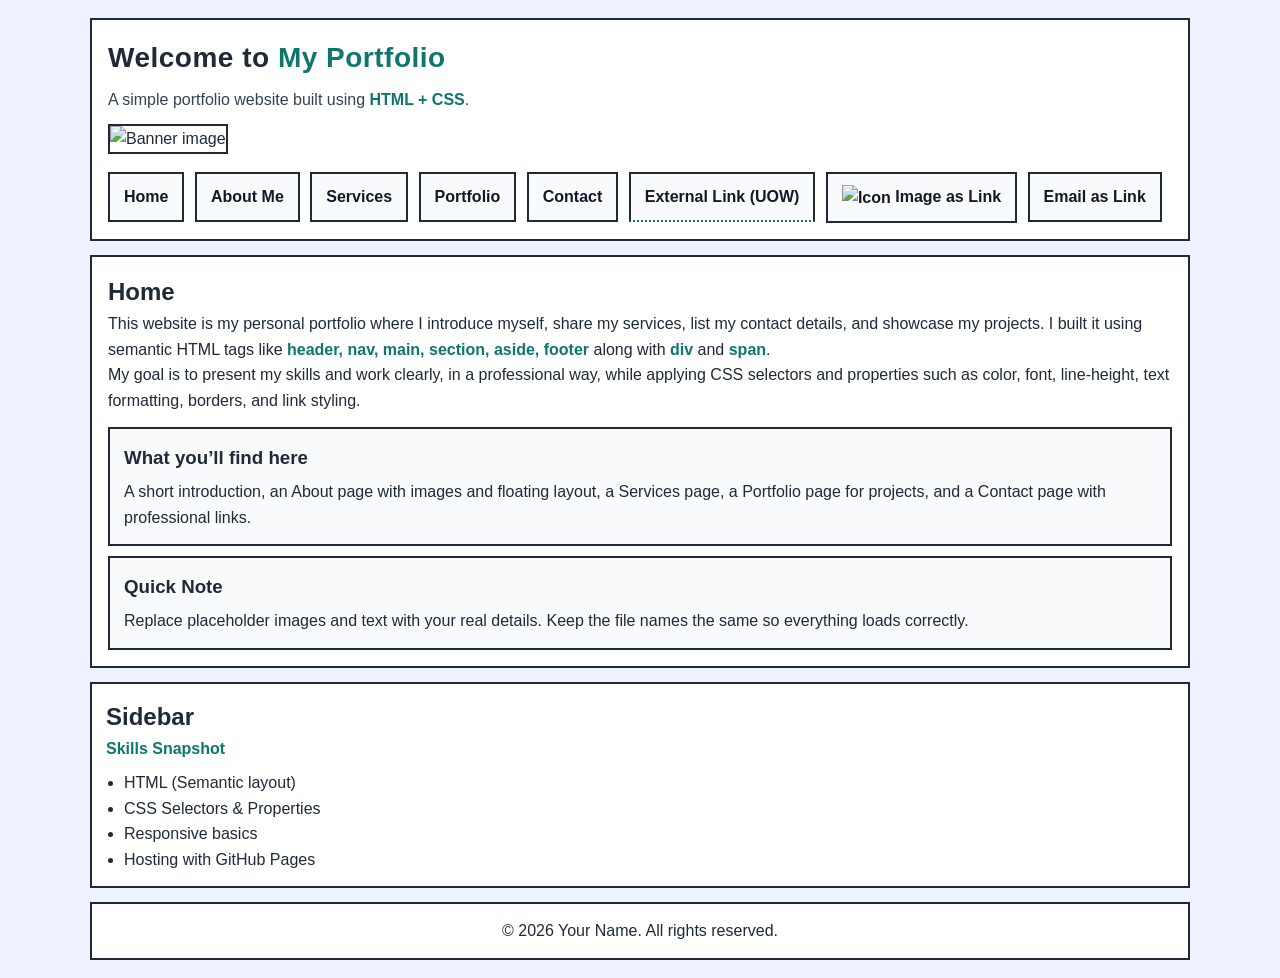
==== index.html @ 61d945f5 "Create initial portfolio website structure This initial commit sets up the basic structure of a port" ====
<!DOCTYPE html>
<html lang="en">
<head>
  <meta charset="UTF-8">
  <meta name="viewport" content="width=device-width, initial-scale=1.0">
  <title>Your Name | Portfolio</title>
  <link rel="stylesheet" href="css/style.css">
</head>
<body>
  <div class="wrapper">
    <header>
      <h1>Welcome to <span class="highlight">My Portfolio</span></h1>
      <p class="tagline">A simple portfolio website built using <span class="highlight">HTML + CSS</span>.</p>
      <img class="banner" src="images/banner.jpg" alt="Banner image">
      <nav aria-label="Main Navigation">
        <a href="index.html">Home</a>
        <a href="about.html">About Me</a>
        <a href="services.html">Services</a>
        <a href="portfolio.html">Portfolio</a>
        <a href="contact.html">Contact</a>
        <a href="https://www.uow.edu.au/" target="_blank">External Link (UOW)</a>
        <a href="contact.html">
          <img src="images/github.png" alt="Icon" style="width:18px;height:18px;vertical-align:middle;">
          Image as Link
        </a>
        <a href="mailto:your.email@example.com">Email as Link</a>
      </nav>
    </header>

    <main>
      <section class="content-area" id="home-intro">
        <h2>Home</h2>
        <p>
          This website is my personal portfolio where I introduce myself, share my services,
          list my contact details, and showcase my projects. I built it using semantic HTML
          tags like <span class="highlight">header, nav, main, section, aside, footer</span>
          along with <span class="highlight">div</span> and <span class="highlight">span</span>.
        </p>
        <p>
          My goal is to present my skills and work clearly, in a professional way, while
          applying CSS selectors and properties such as color, font, line-height, text formatting,
          borders, and link styling.
        </p>

        <div class="grid">
          <div class="card">
            <h3>What you’ll find here</h3>
            <p>
              A short introduction, an About page with images and floating layout, a Services page,
              a Portfolio page for projects, and a Contact page with professional links.
            </p>
          </div>
          <div class="card">
            <h3>Quick Note</h3>
            <p>
              Replace placeholder images and text with your real details. Keep the file names the same
              so everything loads correctly.
            </p>
          </div>
        </div>
      </section>

      <aside>
        <h2>Sidebar</h2>
        <p><span class="highlight">Skills Snapshot</span></p>
        <ul>
          <li>HTML (Semantic layout)</li>
          <li>CSS Selectors & Properties</li>
          <li>Responsive basics</li>
          <li>Hosting with GitHub Pages</li>
        </ul>
      </aside>
    </main>

    <footer>
      <p>&copy; 2026 Your Name. All rights reserved.</p>
    </footer>
  </div>
</body>
</html>
---- css/style.css ----
*{box-sizing:border-box;margin:0;padding:0}
body{font-family:Arial,Helvetica,sans-serif;line-height:1.6;color:#1f2937;background:#eef2ff}
.wrapper{width:92%;max-width:1100px;margin:0 auto;padding:18px 0}
header{border:2px solid #1f2937;background:#fff;padding:16px}
header h1{font-size:28px;letter-spacing:.5px}
.tagline{margin-top:6px;color:#374151}
.highlight{color:#0f766e;font-weight:700}
.banner{width:100%;height:180px;object-fit:cover;margin-top:12px;border:2px solid #1f2937}
nav{margin-top:12px}
nav a{display:inline-block;padding:10px 14px;margin:6px 6px 0 0;border:2px solid #1f2937;text-decoration:none;font-weight:700}
nav a:link{color:#111827;background:#f9fafb}
nav a:visited{color:#111827;background:#e5e7eb}
nav a:hover{color:#fff;background:#111827}
nav a:active{background:#0f766e}
main{margin-top:14px;display:block}
.content-area{border:2px solid #1f2937;background:#fff;padding:16px}
.grid{margin-top:14px}
.grid .card{border:2px solid #1f2937;padding:14px;margin-top:10px;background:#f9fafb}
#home-intro{margin-top:8px}
.card>h3{margin-bottom:6px}
a[target="_blank"]{border-bottom:2px dotted #0f766e}
aside{margin-top:14px;border:2px solid #1f2937;background:#fff;padding:14px}
aside ul{margin-left:18px;margin-top:8px}
.about-body{background:url("../images/about-bg.jpg") no-repeat center center fixed;background-size:cover}
.float-left{float:left;width:180px;margin:10px 14px 10px 0;border:2px solid #1f2937}
.float-right{float:right;width:180px;margin:10px 0 10px 14px;border:2px solid #1f2937}
.clearfix::after{content:"";display:block;clear:both}
.social{margin-top:10px}
.icon-link{display:inline-block;margin:8px 10px 0 0;border:2px solid #1f2937;padding:8px;text-decoration:none;background:#f9fafb}
.icon-link img{vertical-align:middle;width:22px;height:22px;margin-right:8px;border:0}
footer{margin-top:14px;border:2px solid #1f2937;background:#fff;padding:14px;text-align:center}
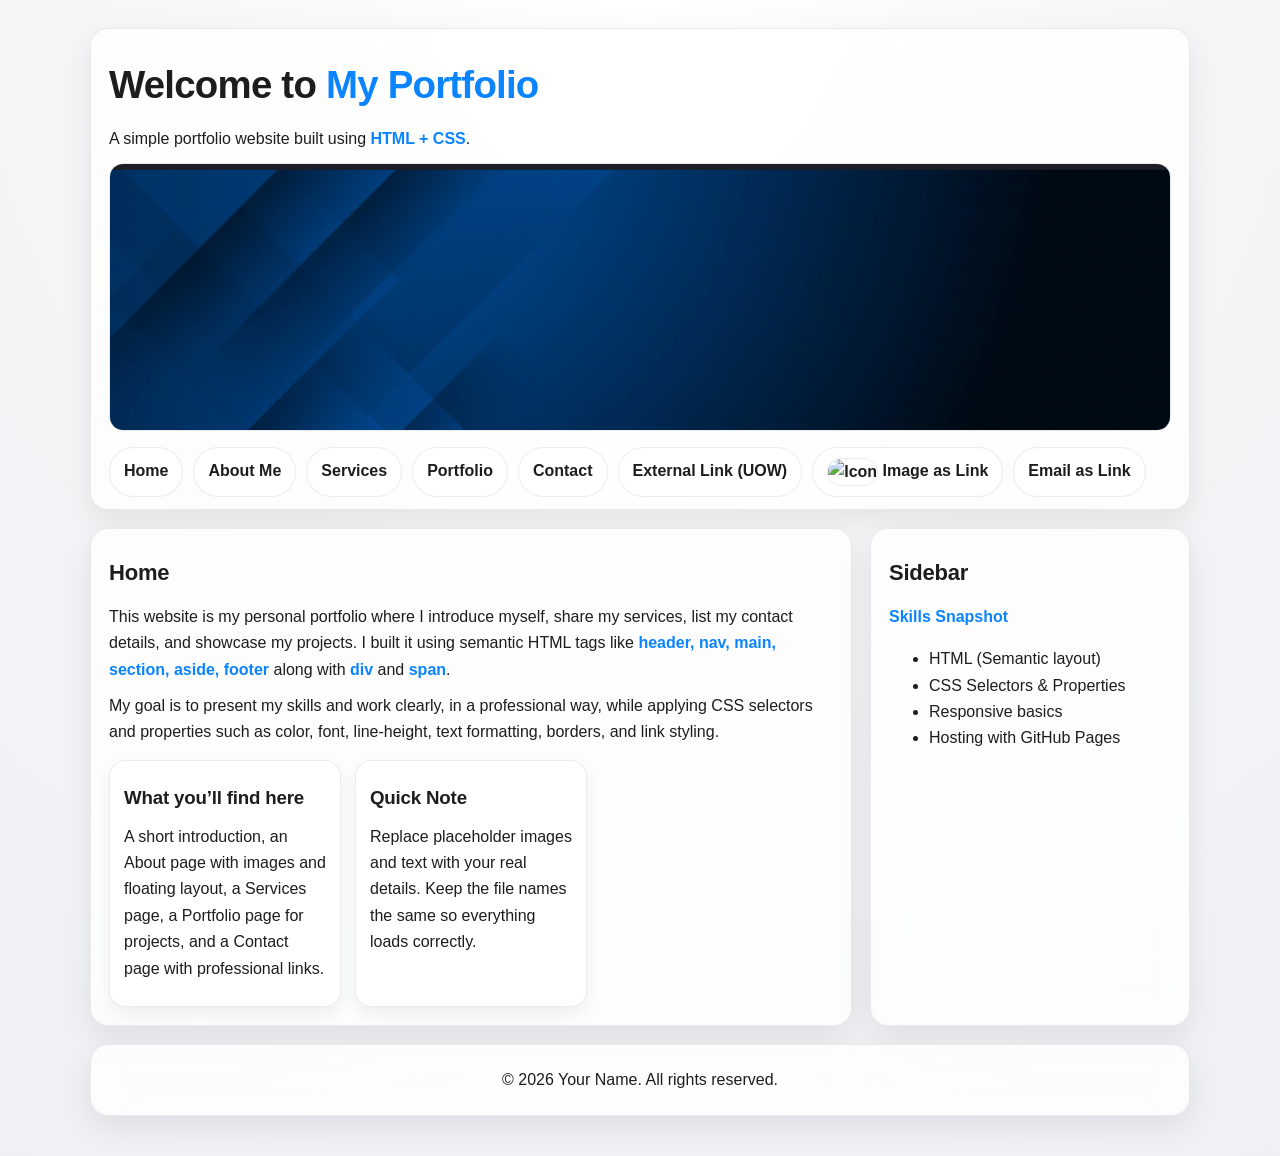
==== commit be242f06: "Update index.html" ====
--- a/index.html
+++ b/index.html
@@ -4,7 +4,7 @@
   <meta charset="UTF-8">
   <meta name="viewport" content="width=device-width, initial-scale=1.0">
   <title>Your Name | Portfolio</title>
-  <link rel="stylesheet" href="css/style.css">
+  <link rel="stylesheet" href="css/style.css?v=2">
 </head>
 <body>
   <div class="wrapper">
@@ -78,3 +78,4 @@
   </div>
 </body>
 </html>
+
--- a/css/style.css
+++ b/css/style.css
@@ -1,31 +1,208 @@
-*{box-sizing:border-box;margin:0;padding:0}
-body{font-family:Arial,Helvetica,sans-serif;line-height:1.6;color:#1f2937;background:#eef2ff}
-.wrapper{width:92%;max-width:1100px;margin:0 auto;padding:18px 0}
-header{border:2px solid #1f2937;background:#fff;padding:16px}
-header h1{font-size:28px;letter-spacing:.5px}
-.tagline{margin-top:6px;color:#374151}
-.highlight{color:#0f766e;font-weight:700}
-.banner{width:100%;height:180px;object-fit:cover;margin-top:12px;border:2px solid #1f2937}
-nav{margin-top:12px}
-nav a{display:inline-block;padding:10px 14px;margin:6px 6px 0 0;border:2px solid #1f2937;text-decoration:none;font-weight:700}
-nav a:link{color:#111827;background:#f9fafb}
-nav a:visited{color:#111827;background:#e5e7eb}
-nav a:hover{color:#fff;background:#111827}
-nav a:active{background:#0f766e}
-main{margin-top:14px;display:block}
-.content-area{border:2px solid #1f2937;background:#fff;padding:16px}
-.grid{margin-top:14px}
-.grid .card{border:2px solid #1f2937;padding:14px;margin-top:10px;background:#f9fafb}
-#home-intro{margin-top:8px}
-.card>h3{margin-bottom:6px}
-a[target="_blank"]{border-bottom:2px dotted #0f766e}
-aside{margin-top:14px;border:2px solid #1f2937;background:#fff;padding:14px}
-aside ul{margin-left:18px;margin-top:8px}
-.about-body{background:url("../images/about-bg.jpg") no-repeat center center fixed;background-size:cover}
-.float-left{float:left;width:180px;margin:10px 14px 10px 0;border:2px solid #1f2937}
-.float-right{float:right;width:180px;margin:10px 0 10px 14px;border:2px solid #1f2937}
-.clearfix::after{content:"";display:block;clear:both}
-.social{margin-top:10px}
-.icon-link{display:inline-block;margin:8px 10px 0 0;border:2px solid #1f2937;padding:8px;text-decoration:none;background:#f9fafb}
-.icon-link img{vertical-align:middle;width:22px;height:22px;margin-right:8px;border:0}
-footer{margin-top:14px;border:2px solid #1f2937;background:#fff;padding:14px;text-align:center}
+* { box-sizing: border-box; }
+
+:root{
+  --bg: #f5f5f7;
+  --card: #ffffffcc;
+  --text: #1d1d1f;
+  --muted: #6e6e73;
+  --line: rgba(0,0,0,0.08);
+  --accent: #0a84ff;
+  --shadow: 0 10px 30px rgba(0,0,0,0.08);
+  --radius: 18px;
+}
+
+body{
+  margin: 0;
+  font-family: -apple-system, BlinkMacSystemFont, "SF Pro Display", "SF Pro Text", "Segoe UI", Roboto, Arial, sans-serif;
+  background: radial-gradient(circle at top, #ffffff 0%, var(--bg) 45%, #eef0f5 100%);
+  color: var(--text);
+  line-height: 1.65;
+}
+
+.wrapper{
+  width: min(1100px, 92%);
+  margin: 28px auto 40px;
+}
+
+header{
+  background: var(--card);
+  border: 1px solid var(--line);
+  box-shadow: var(--shadow);
+  border-radius: var(--radius);
+  padding: 18px 18px 12px;
+  backdrop-filter: blur(14px);
+  -webkit-backdrop-filter: blur(14px);
+}
+
+h1{
+  margin: 6px 0 10px;
+  font-size: clamp(28px, 3vw, 40px);
+  letter-spacing: -0.02em;
+}
+
+.highlight{
+  color: var(--accent);
+  font-weight: 700;
+}
+
+nav{
+  display: flex;
+  flex-wrap: wrap;
+  gap: 10px;
+  margin-top: 8px;
+}
+
+nav a{
+  text-decoration: none;
+  color: var(--text);
+  background: rgba(255,255,255,0.75);
+  border: 1px solid var(--line);
+  padding: 10px 14px;
+  border-radius: 999px;
+  font-weight: 600;
+  transition: transform 0.08s ease, box-shadow 0.15s ease, border-color 0.15s ease;
+}
+
+nav a:hover{
+  transform: translateY(-1px);
+  border-color: rgba(10,132,255,0.35);
+  box-shadow: 0 8px 18px rgba(10,132,255,0.12);
+}
+
+nav a:active{
+  transform: translateY(0px);
+}
+
+main{
+  display: grid;
+  grid-template-columns: 1fr 320px;
+  gap: 18px;
+  margin-top: 18px;
+}
+
+@media (max-width: 900px){
+  main{
+    grid-template-columns: 1fr;
+  }
+}
+
+.content-area,
+aside{
+  background: var(--card);
+  border: 1px solid var(--line);
+  border-radius: var(--radius);
+  box-shadow: var(--shadow);
+  padding: 18px;
+  backdrop-filter: blur(14px);
+  -webkit-backdrop-filter: blur(14px);
+}
+
+h2{
+  margin: 8px 0 12px;
+  font-size: 22px;
+  letter-spacing: -0.01em;
+}
+
+p{
+  margin: 10px 0;
+  color: var(--text);
+}
+
+p, li{
+  color: var(--text);
+}
+
+.small, .muted{
+  color: var(--muted);
+}
+
+.grid{
+  display: grid;
+  grid-template-columns: repeat(3, minmax(0, 1fr));
+  gap: 14px;
+  margin-top: 14px;
+}
+
+@media (max-width: 980px){
+  .grid{
+    grid-template-columns: repeat(2, minmax(0, 1fr));
+  }
+}
+
+@media (max-width: 640px){
+  .grid{
+    grid-template-columns: 1fr;
+  }
+}
+
+.card{
+  background: rgba(255,255,255,0.85);
+  border: 1px solid var(--line);
+  border-radius: 16px;
+  padding: 14px;
+  box-shadow: 0 8px 18px rgba(0,0,0,0.06);
+}
+
+.card h3{
+  margin: 8px 0 8px;
+  letter-spacing: -0.01em;
+}
+
+.card ul{
+  margin: 10px 0 0;
+  padding-left: 18px;
+}
+
+a{
+  color: var(--accent);
+}
+
+a:hover{
+  text-decoration: underline;
+}
+
+img{
+  max-width: 100%;
+  height: auto;
+  border-radius: 14px;
+  border: 1px solid var(--line);
+}
+
+.float-left{
+  float: left;
+  width: min(220px, 45%);
+  margin: 8px 16px 12px 0;
+}
+
+.float-right{
+  float: right;
+  width: min(220px, 45%);
+  margin: 8px 0 12px 16px;
+}
+
+.clearfix::after{
+  content: "";
+  display: block;
+  clear: both;
+}
+
+.about-body{
+  background: linear-gradient(rgba(245,245,247,0.78), rgba(245,245,247,0.78)),
+              url("../images/about-bg.jpg");
+  background-size: cover;
+  background-position: center;
+  background-attachment: fixed;
+}
+
+footer{
+  margin-top: 18px;
+  background: var(--card);
+  border: 1px solid var(--line);
+  border-radius: var(--radius);
+  box-shadow: var(--shadow);
+  padding: 12px 18px;
+  text-align: center;
+  color: var(--muted);
+  backdrop-filter: blur(14px);
+  -webkit-backdrop-filter: blur(14px);
+}
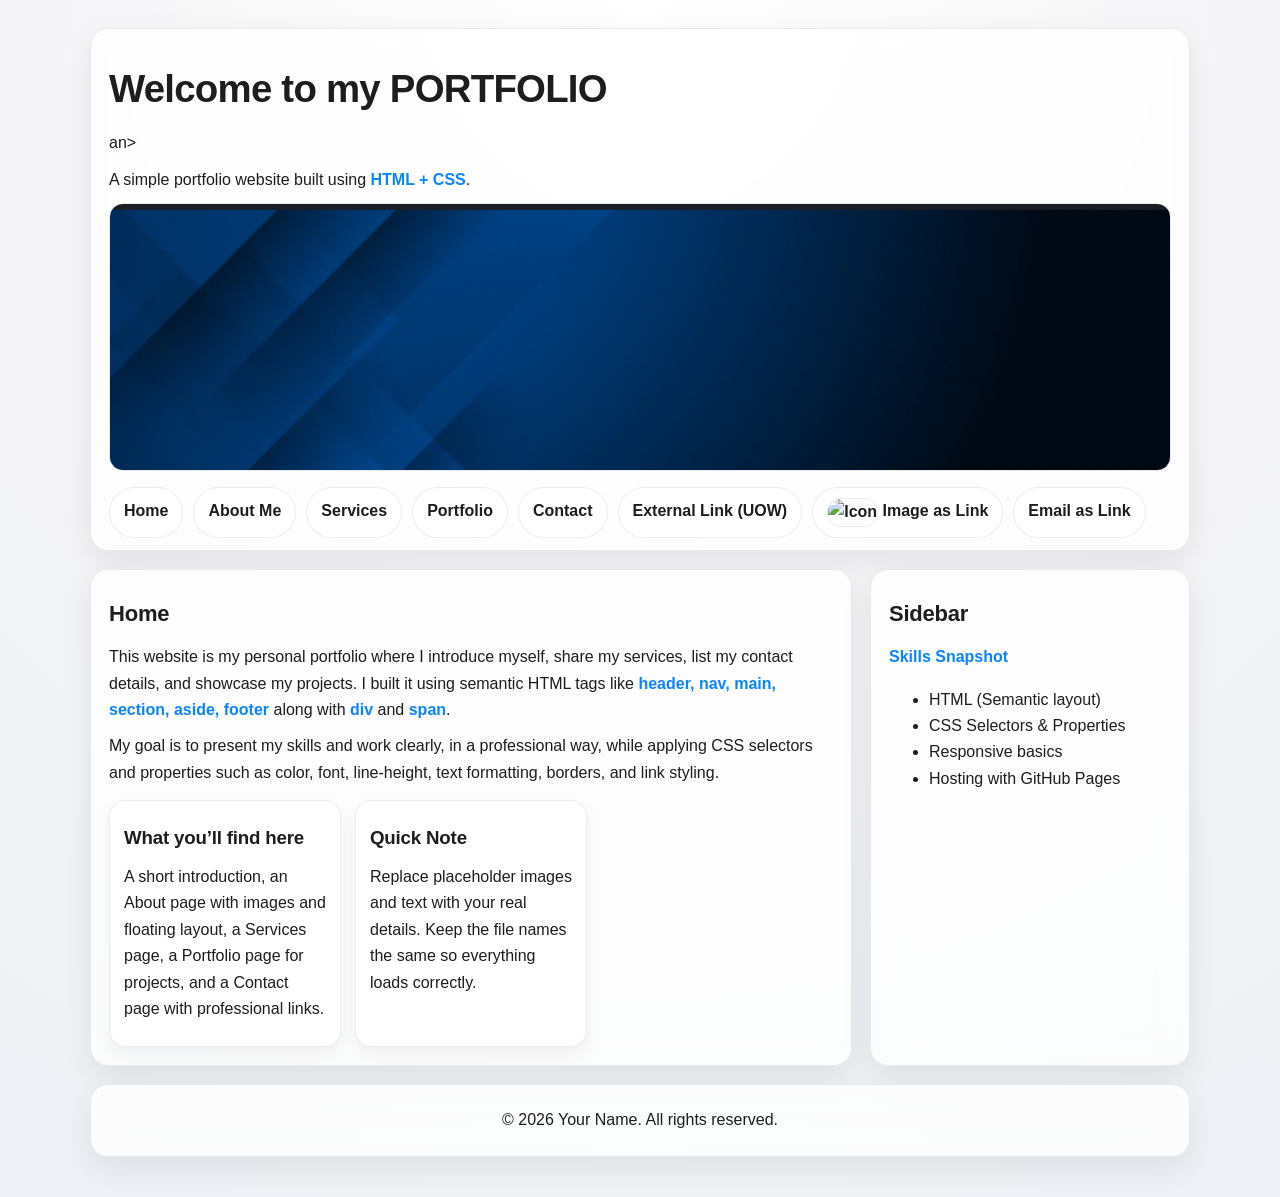
==== commit fdda2ed5: "Fix HTML structure and update header content" ====
--- a/index.html
+++ b/index.html
@@ -9,7 +9,7 @@
 <body>
   <div class="wrapper">
     <header>
-      <h1>Welcome to <span class="highlight">My Portfolio</span></h1>
+      <h1><h1 class="hero-title">   <span class="hero-top">Welcome to my</span>   <span class="hero-big">PORTFOLIO</span> </h1>an></h1>
       <p class="tagline">A simple portfolio website built using <span class="highlight">HTML + CSS</span>.</p>
       <img class="banner" src="images/banner.jpg" alt="Banner image">
       <nav aria-label="Main Navigation">
@@ -79,3 +79,4 @@
 </body>
 </html>
 
+
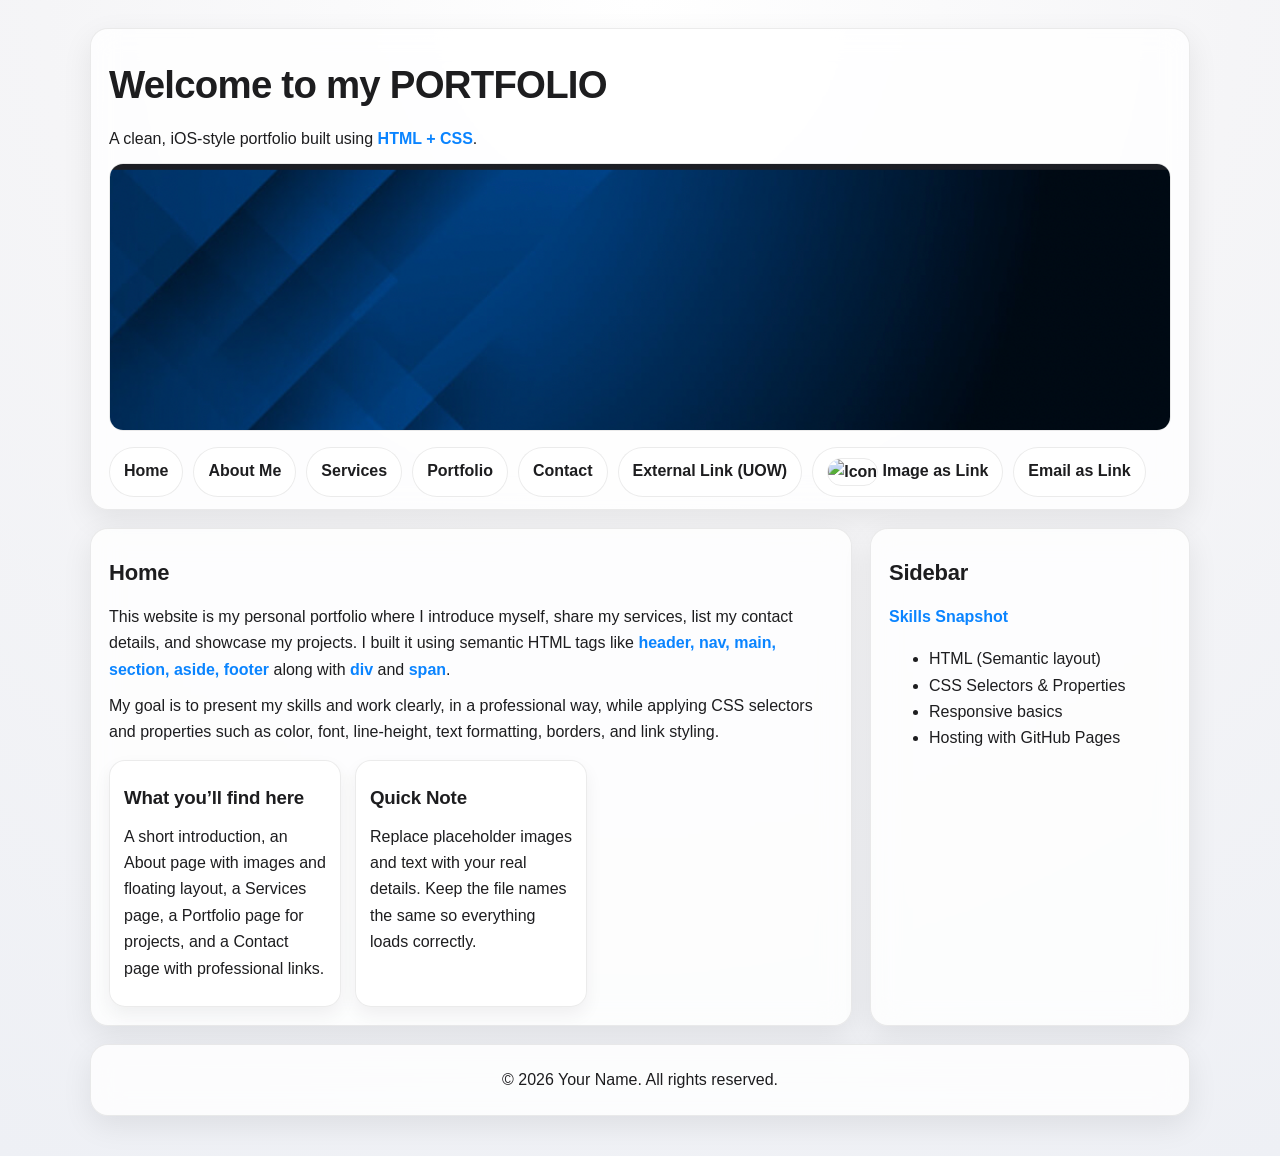
==== commit b8a02582: "Update index.html" ====
--- a/index.html
+++ b/index.html
@@ -9,8 +9,15 @@
 <body>
   <div class="wrapper">
     <header>
-      <h1><h1 class="hero-title">   <span class="hero-top">Welcome to my</span>   <span class="hero-big">PORTFOLIO</span> </h1>an></h1>
-      <p class="tagline">A simple portfolio website built using <span class="highlight">HTML + CSS</span>.</p>
+      <h1 class="hero-title">
+  <span class="hero-top">Welcome to my</span>
+  <span class="hero-big">PORTFOLIO</span>
+</h1>
+
+<p class="tagline">
+  A clean, iOS-style portfolio built using <span class="highlight">HTML + CSS</span>.
+</p>
+
       <img class="banner" src="images/banner.jpg" alt="Banner image">
       <nav aria-label="Main Navigation">
         <a href="index.html">Home</a>
@@ -80,3 +87,4 @@
 </html>
 
 
+
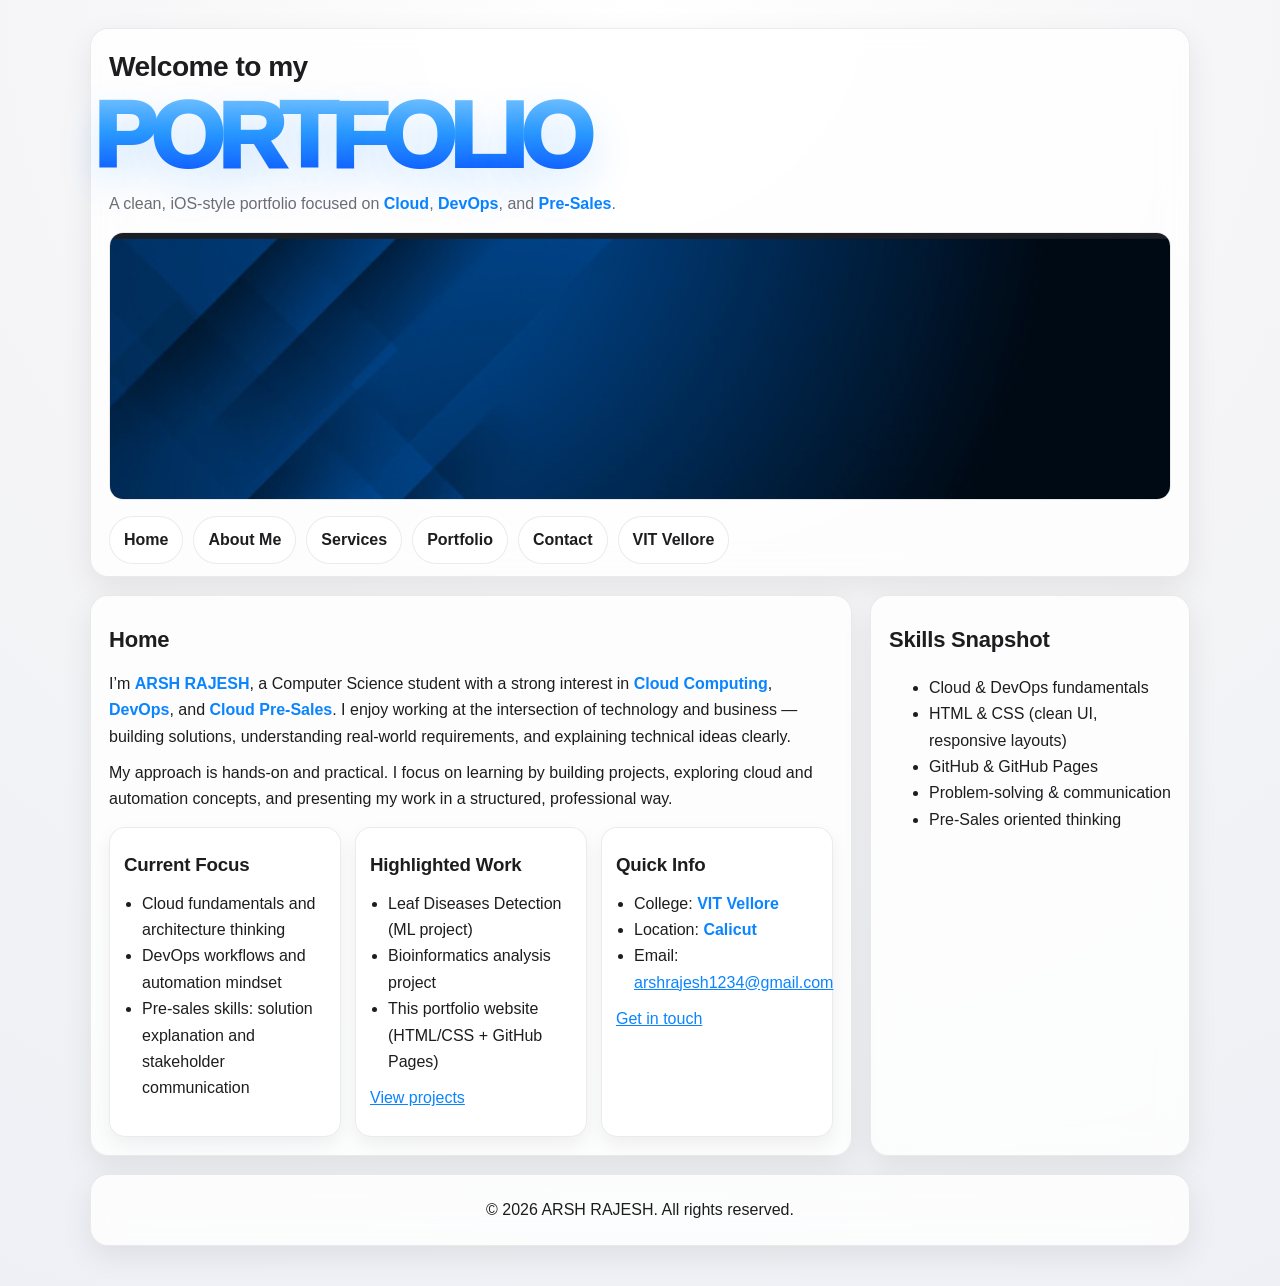
==== commit 3be80af7: "Update index.html" ====
--- a/index.html
+++ b/index.html
@@ -3,88 +3,108 @@
 <head>
   <meta charset="UTF-8">
   <meta name="viewport" content="width=device-width, initial-scale=1.0">
-  <title>Your Name | Portfolio</title>
+  <title>ARSH RAJESH | Portfolio</title>
   <link rel="stylesheet" href="css/style.css?v=2">
 </head>
 <body>
   <div class="wrapper">
     <header>
       <h1 class="hero-title">
-  <span class="hero-top">Welcome to my</span>
-  <span class="hero-big">PORTFOLIO</span>
-</h1>
+        <span class="hero-top">Welcome to my</span>
+        <span class="hero-big">PORTFOLIO</span>
+      </h1>
 
-<p class="tagline">
-  A clean, iOS-style portfolio built using <span class="highlight">HTML + CSS</span>.
-</p>
+      <p class="tagline">
+        A clean, iOS-style portfolio focused on <span class="highlight">Cloud</span>,
+        <span class="highlight">DevOps</span>, and <span class="highlight">Pre-Sales</span>.
+      </p>
 
       <img class="banner" src="images/banner.jpg" alt="Banner image">
+
       <nav aria-label="Main Navigation">
         <a href="index.html">Home</a>
         <a href="about.html">About Me</a>
         <a href="services.html">Services</a>
         <a href="portfolio.html">Portfolio</a>
         <a href="contact.html">Contact</a>
-        <a href="https://www.uow.edu.au/" target="_blank">External Link (UOW)</a>
-        <a href="contact.html">
-          <img src="images/github.png" alt="Icon" style="width:18px;height:18px;vertical-align:middle;">
-          Image as Link
-        </a>
-        <a href="mailto:your.email@example.com">Email as Link</a>
+        <a href="https://vit.ac.in" target="_blank" rel="noopener">VIT Vellore</a>
       </nav>
     </header>
 
     <main>
       <section class="content-area" id="home-intro">
         <h2>Home</h2>
+
         <p>
-          This website is my personal portfolio where I introduce myself, share my services,
-          list my contact details, and showcase my projects. I built it using semantic HTML
-          tags like <span class="highlight">header, nav, main, section, aside, footer</span>
-          along with <span class="highlight">div</span> and <span class="highlight">span</span>.
+          I’m <span class="highlight">ARSH RAJESH</span>, a Computer Science student with a strong
+          interest in <span class="highlight">Cloud Computing</span>,
+          <span class="highlight">DevOps</span>, and <span class="highlight">Cloud Pre-Sales</span>.
+          I enjoy working at the intersection of technology and business — building solutions,
+          understanding real-world requirements, and explaining technical ideas clearly.
         </p>
+
         <p>
-          My goal is to present my skills and work clearly, in a professional way, while
-          applying CSS selectors and properties such as color, font, line-height, text formatting,
-          borders, and link styling.
+          My approach is hands-on and practical. I focus on learning by building projects,
+          exploring cloud and automation concepts, and presenting my work in a structured,
+          professional way.
         </p>
 
         <div class="grid">
           <div class="card">
-            <h3>What you’ll find here</h3>
+            <h3>Current Focus</h3>
+            <ul>
+              <li>Cloud fundamentals and architecture thinking</li>
+              <li>DevOps workflows and automation mindset</li>
+              <li>Pre-sales skills: solution explanation and stakeholder communication</li>
+            </ul>
+          </div>
+
+          <div class="card">
+            <h3>Highlighted Work</h3>
+            <ul>
+              <li>Leaf Diseases Detection (ML project)</li>
+              <li>Bioinformatics analysis project</li>
+              <li>This portfolio website (HTML/CSS + GitHub Pages)</li>
+            </ul>
             <p>
-              A short introduction, an About page with images and floating layout, a Services page,
-              a Portfolio page for projects, and a Contact page with professional links.
+              <a href="portfolio.html">View projects</a>
             </p>
           </div>
+
           <div class="card">
-            <h3>Quick Note</h3>
+            <h3>Quick Info</h3>
+            <ul>
+              <li>College: <span class="highlight">VIT Vellore</span></li>
+              <li>Location: <span class="highlight">Calicut</span></li>
+              <li>
+                Email:
+                <a href="mailto:arshrajesh1234@gmail.com">
+                  arshrajesh1234@gmail.com
+                </a>
+              </li>
+            </ul>
             <p>
-              Replace placeholder images and text with your real details. Keep the file names the same
-              so everything loads correctly.
+              <a href="contact.html">Get in touch</a>
             </p>
           </div>
         </div>
       </section>
 
       <aside>
-        <h2>Sidebar</h2>
-        <p><span class="highlight">Skills Snapshot</span></p>
+        <h2>Skills Snapshot</h2>
         <ul>
-          <li>HTML (Semantic layout)</li>
-          <li>CSS Selectors & Properties</li>
-          <li>Responsive basics</li>
-          <li>Hosting with GitHub Pages</li>
+          <li>Cloud & DevOps fundamentals</li>
+          <li>HTML & CSS (clean UI, responsive layouts)</li>
+          <li>GitHub & GitHub Pages</li>
+          <li>Problem-solving & communication</li>
+          <li>Pre-Sales oriented thinking</li>
         </ul>
       </aside>
     </main>
 
     <footer>
-      <p>&copy; 2026 Your Name. All rights reserved.</p>
+      <p>&copy; 2026 ARSH RAJESH. All rights reserved.</p>
     </footer>
   </div>
 </body>
 </html>
-
-
-
--- a/css/style.css
+++ b/css/style.css
@@ -40,9 +40,49 @@
   letter-spacing: -0.02em;
 }
 
+h2{
+  margin: 8px 0 12px;
+  font-size: 22px;
+  letter-spacing: -0.01em;
+}
+
 .highlight{
   color: var(--accent);
   font-weight: 700;
+}
+
+.hero-title{
+  margin: 6px 0 8px;
+  line-height: 1;
+}
+
+.hero-top{
+  display: block;
+  font-size: clamp(22px, 2.2vw, 34px);
+  font-weight: 800;
+  letter-spacing: -0.02em;
+  color: var(--text);
+  margin-bottom: 10px;
+}
+
+.hero-big{
+  display: block;
+  font-size: clamp(58px, 7.2vw, 118px);
+  font-weight: 950;
+  letter-spacing: -0.07em;
+  text-transform: uppercase;
+  transform: scaleX(1.03);
+  background: linear-gradient(180deg, #7cc7ff 0%, #2d9bff 45%, #0a4dff 100%);
+  -webkit-background-clip: text;
+  background-clip: text;
+  color: transparent;
+  text-shadow: 0 18px 40px rgba(10, 132, 255, 0.18);
+}
+
+.tagline{
+  margin: 6px 0 14px;
+  font-size: 16px;
+  color: var(--muted);
 }
 
 nav{
@@ -67,6 +107,7 @@
   transform: translateY(-1px);
   border-color: rgba(10,132,255,0.35);
   box-shadow: 0 8px 18px rgba(10,132,255,0.12);
+  text-decoration: none;
 }
 
 nav a:active{
@@ -95,12 +136,6 @@
   padding: 18px;
   backdrop-filter: blur(14px);
   -webkit-backdrop-filter: blur(14px);
-}
-
-h2{
-  margin: 8px 0 12px;
-  font-size: 22px;
-  letter-spacing: -0.01em;
 }
 
 p{
